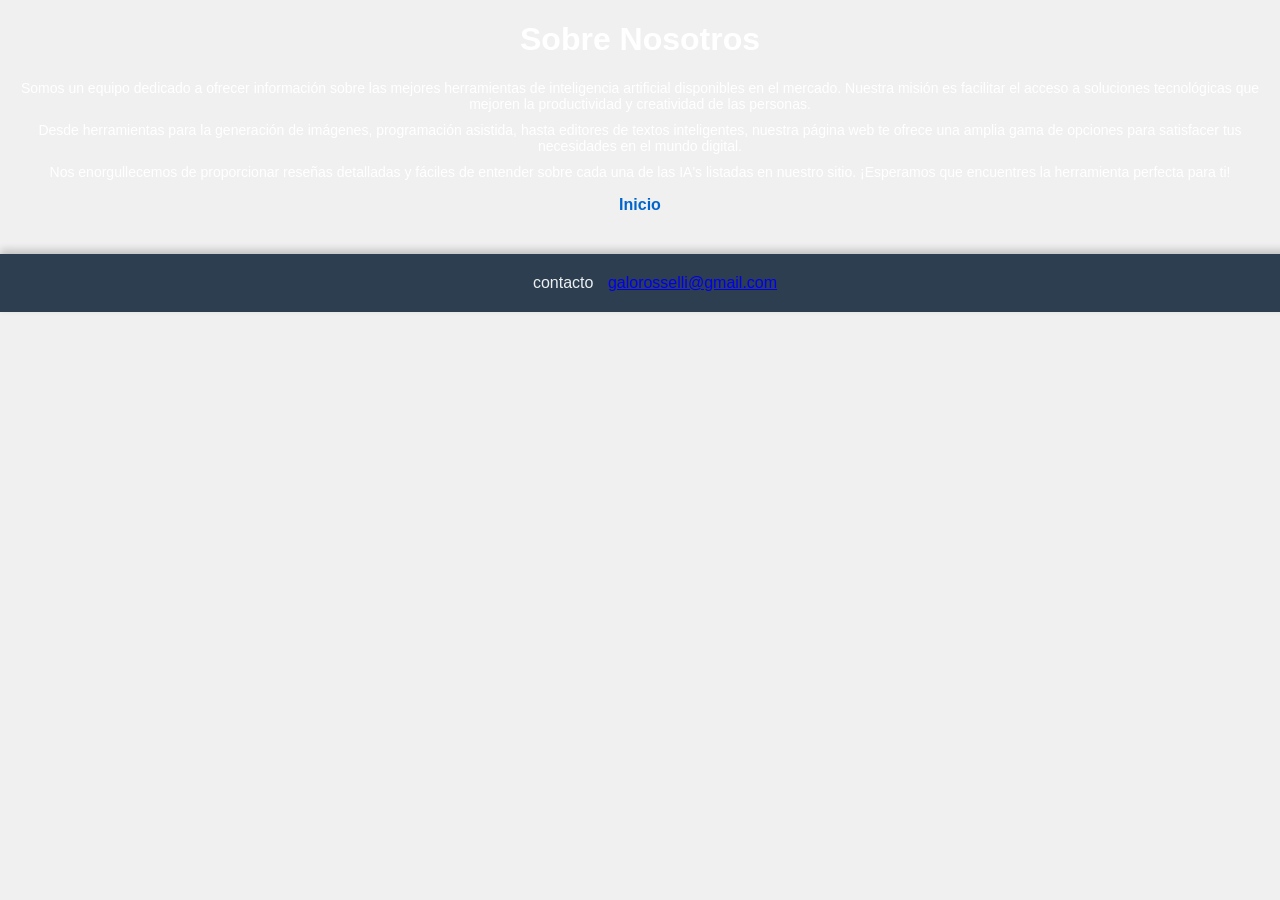
==== sobre-nosotros.html @ 2cbde387 "Add files via upload" ====
<!DOCTYPE html>
<html lang="es">
<head>
    <meta charset="UTF-8">
    <meta name="viewport" content="width=device-width, initial-scale=1.0">
    <title>Sobre Nosotros</title>
    <link rel="stylesheet" href="style.css">
</head>
<body>
    <h1>Sobre Nosotros</h1>
    <p>Somos un equipo dedicado a ofrecer información sobre las mejores herramientas de inteligencia artificial disponibles en el mercado. Nuestra misión es facilitar el acceso a soluciones tecnológicas que mejoren la productividad y creatividad de las personas.</p>
    <p>Desde herramientas para la generación de imágenes, programación asistida, hasta editores de textos inteligentes, nuestra página web te ofrece una amplia gama de opciones para satisfacer tus necesidades en el mundo digital.</p>
    <p>Nos enorgullecemos de proporcionar reseñas detalladas y fáciles de entender sobre cada una de las IA's listadas en nuestro sitio. ¡Esperamos que encuentres la herramienta perfecta para ti!</p>
    <nav>
        <ul>
            <li><a href="main.html">Inicio</a></li>
        </ul>
    </nav>

    <footer>
        contacto
        <a href="mailto:info@inteligenciaartificial.com">galorosselli@gmail.com
    </footer>
</body>
</html>
---- style.css ----
body {
    font-family: Arial, sans-serif;
    margin: 0;
    padding: 0;
    background-color: #f0f0f0;
    background-image: url(./imgs/space.jpg);
}

h1 {
    text-align: center;
    color: #ffffff;
    opacity: 0;
    transform: translateY(-20px);
    animation: fadeInText 1s ease forwards;
}

nav ul {
    list-style-type: none;
    padding: 0;
    display: flex;
    justify-content: center;
    gap: 20px;
}

nav ul li a {
    text-decoration: none;
    color: #0066cc;
    font-weight: bold;
}

.ia-s {
    display: flex;
    flex-wrap: wrap;
    justify-content: center;
    gap: 20px;
    margin-top: 30px;
}


.ia-s > div {
    background-color: #2c3e50;  
    color: #ecf0f1;  
    border-radius: 8px;
    box-shadow: 0 3px 6px rgba(0, 0, 0, 0.3);
    padding: 15px;
    width: 250px;
    display: flex;
    flex-direction: column;
    align-items: center;
    position: relative;
    height: 350px;
    transition: transform 0.3s ease, box-shadow 0.3s ease;
    opacity: 0;
    transform: translateY(30px);
    transition: opacity 0.5s ease, transform 0.5s ease;
}

.ia-s > div.visible {
    opacity: 1;
    transform: translateY(0);
}

.ia-s > div:hover {
    transform: scale(1.05);  
    box-shadow: 0 4px 10px rgba(0, 0, 0, 0.3); 
}

.imgs {
    width: 100%;
    display: flex;
    justify-content: center;
    margin-bottom: 10px;
}

img {
    height: 150px;
    width: 200px;
    object-fit: cover;
    border-radius: 4px;
}

p {
    text-align: center;
    margin: 10px 0;
    font-size: 14px;
    color: #ffffff;
}

label {
    font-weight: bold;
    color: #0066cc;
    position: absolute;
    bottom: 15px;
    left: 0;
    right: 0;
    text-align: center;
}

footer {
    background-color: #2c3e50;
    color: #ecf0f1;
    padding: 20px;
    text-align: center;
    position: relative;
    bottom: 0;
    width: 100%;
    margin-top: 40px;
    box-shadow: 0 -4px 8px rgba(0, 0, 0, 0.2);
}

.footer-container {
    display: flex;
    flex-direction: column;
    align-items: center;
}

.footer-content p, .footer-contact p {
    margin: 5px 0;
}

a {
    margin: 0 10px;
}

.footer-contact a {
    color: #1abc9c;
    text-decoration: none;
}

.footer-contact a:hover {
    text-decoration: underline;
}

@keyframes fadeInText {
    to {
        opacity: 1;
        transform: translateY(0);
    }
}
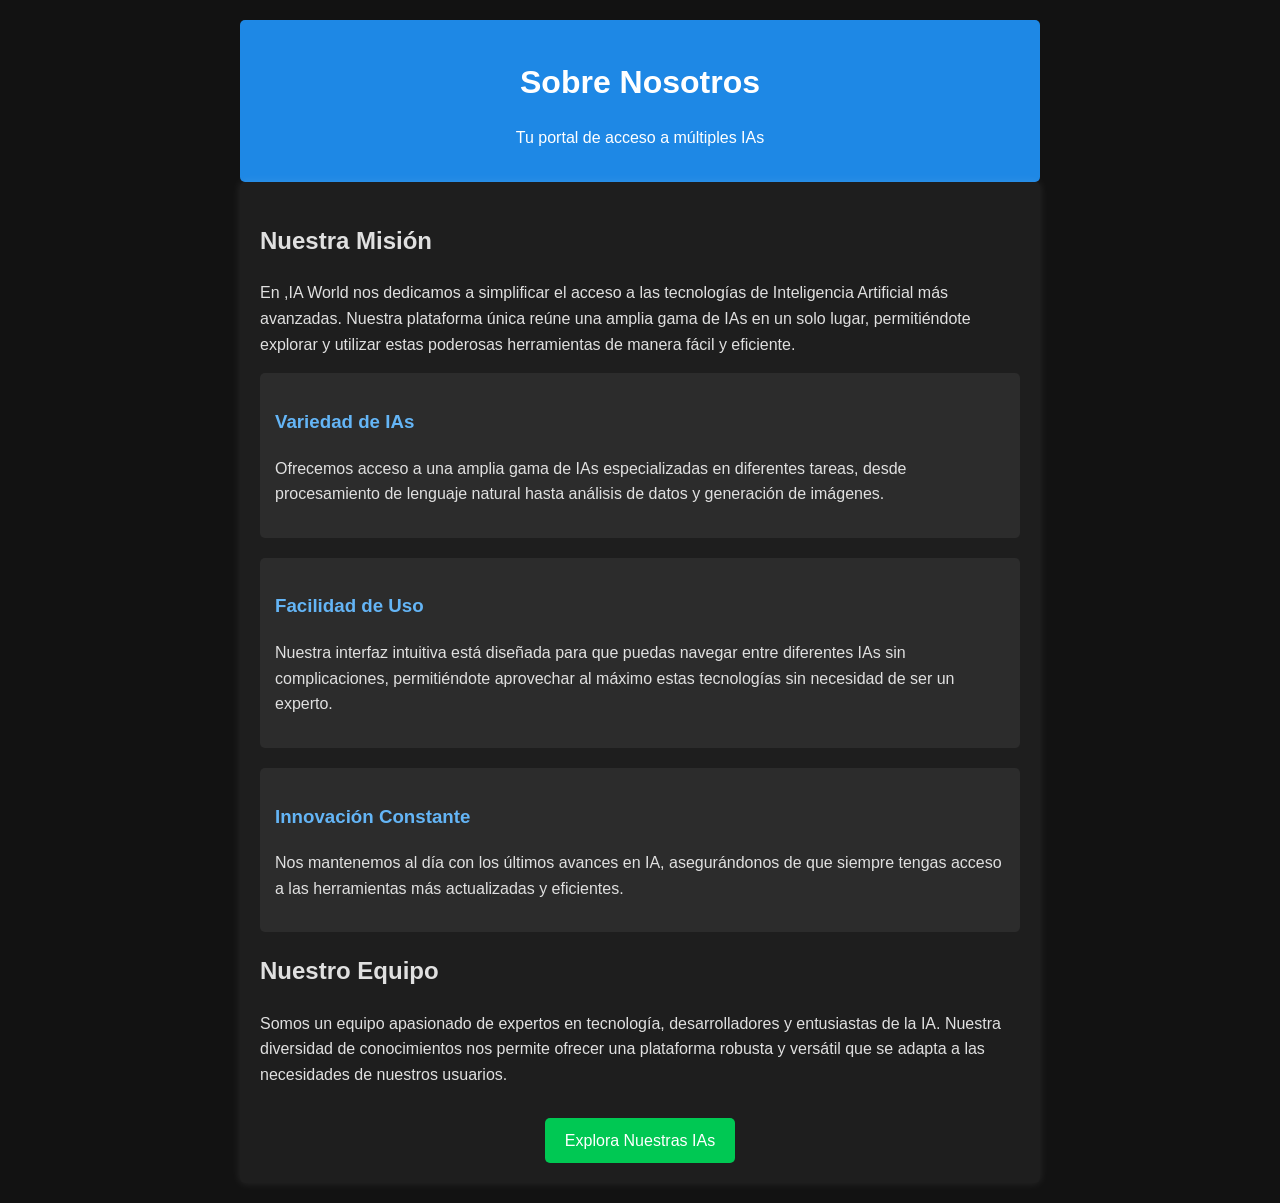
==== commit e36d1c71: "Add files via upload" ====
--- a/sobre-nosotros.html
+++ b/sobre-nosotros.html
@@ -3,23 +3,40 @@
 <head>
     <meta charset="UTF-8">
     <meta name="viewport" content="width=device-width, initial-scale=1.0">
-    <title>Sobre Nosotros</title>
-    <link rel="stylesheet" href="style.css">
+    <link rel="stylesheet" href="sobrenosotros.css">
+    <title>Sobre Nosotros - Tu Portal de IAs</title>
 </head>
 <body>
-    <h1>Sobre Nosotros</h1>
-    <p>Somos un equipo dedicado a ofrecer información sobre las mejores herramientas de inteligencia artificial disponibles en el mercado. Nuestra misión es facilitar el acceso a soluciones tecnológicas que mejoren la productividad y creatividad de las personas.</p>
-    <p>Desde herramientas para la generación de imágenes, programación asistida, hasta editores de textos inteligentes, nuestra página web te ofrece una amplia gama de opciones para satisfacer tus necesidades en el mundo digital.</p>
-    <p>Nos enorgullecemos de proporcionar reseñas detalladas y fáciles de entender sobre cada una de las IA's listadas en nuestro sitio. ¡Esperamos que encuentres la herramienta perfecta para ti!</p>
-    <nav>
-        <ul>
-            <li><a href="main.html">Inicio</a></li>
-        </ul>
-    </nav>
-
-    <footer>
-        contacto
-        <a href="mailto:info@inteligenciaartificial.com">galorosselli@gmail.com
-    </footer>
+    <header>
+        <h1>Sobre Nosotros</h1>
+        <p>Tu portal de acceso a múltiples IAs</p>
+    </header>
+    
+    <div class="container">
+        <h2>Nuestra Misión</h2>
+        <p>En ,IA World nos dedicamos a simplificar el acceso a las tecnologías de Inteligencia Artificial más avanzadas. Nuestra plataforma única reúne una amplia gama de IAs en un solo lugar, permitiéndote explorar y utilizar estas poderosas herramientas de manera fácil y eficiente.</p>
+        
+        <div class="feature">
+            <h3>Variedad de IAs</h3>
+            <p>Ofrecemos acceso a una amplia gama de IAs especializadas en diferentes tareas, desde procesamiento de lenguaje natural hasta análisis de datos y generación de imágenes.</p>
+        </div>
+        
+        <div class="feature">
+            <h3>Facilidad de Uso</h3>
+            <p>Nuestra interfaz intuitiva está diseñada para que puedas navegar entre diferentes IAs sin complicaciones, permitiéndote aprovechar al máximo estas tecnologías sin necesidad de ser un experto.</p>
+        </div>
+        
+        <div class="feature">
+            <h3>Innovación Constante</h3>
+            <p>Nos mantenemos al día con los últimos avances en IA, asegurándonos de que siempre tengas acceso a las herramientas más actualizadas y eficientes.</p>
+        </div>
+        
+        <h2>Nuestro Equipo</h2>
+        <p>Somos un equipo apasionado de expertos en tecnología, desarrolladores y entusiastas de la IA. Nuestra diversidad de conocimientos nos permite ofrecer una plataforma robusta y versátil que se adapta a las necesidades de nuestros usuarios.</p>
+        
+        <div class="cta">
+            <a href="index.html">Explora Nuestras IAs</a>
+        </div>
+    </div>
 </body>
 </html>
--- a/sobrenosotros.css
+++ b/sobrenosotros.css
@@ -0,0 +1,50 @@
+body {
+    font-family: 'Arial', sans-serif;
+    line-height: 1.6;
+    color: #e0e0e0;
+    max-width: 800px;
+    margin: 0 auto;
+    padding: 20px;
+    background-color: #121212;
+}
+header {
+    background-color: #1e88e5;
+    color: white;
+    text-align: center;
+    padding: 1em;
+    border-radius: 5px;
+}
+h1 {
+    margin-bottom: 0.5em;
+}
+.container {
+    background-color: #1e1e1e;
+    padding: 20px;
+    border-radius: 5px;
+    box-shadow: 0 0 10px rgba(255,255,255,0.1);
+}
+.feature {
+    margin-bottom: 20px;
+    padding: 15px;
+    background-color: #2c2c2c;
+    border-radius: 5px;
+}
+.feature h3 {
+    color: #64b5f6;
+}
+.cta {
+    text-align: center;
+    margin-top: 30px;
+}
+.cta a {
+    display: inline-block;
+    background-color: #00c853;
+    color: white;
+    padding: 10px 20px;
+    text-decoration: none;
+    border-radius: 5px;
+    transition: background-color 0.3s;
+}
+.cta a:hover {
+    background-color: #00e676;
+}
